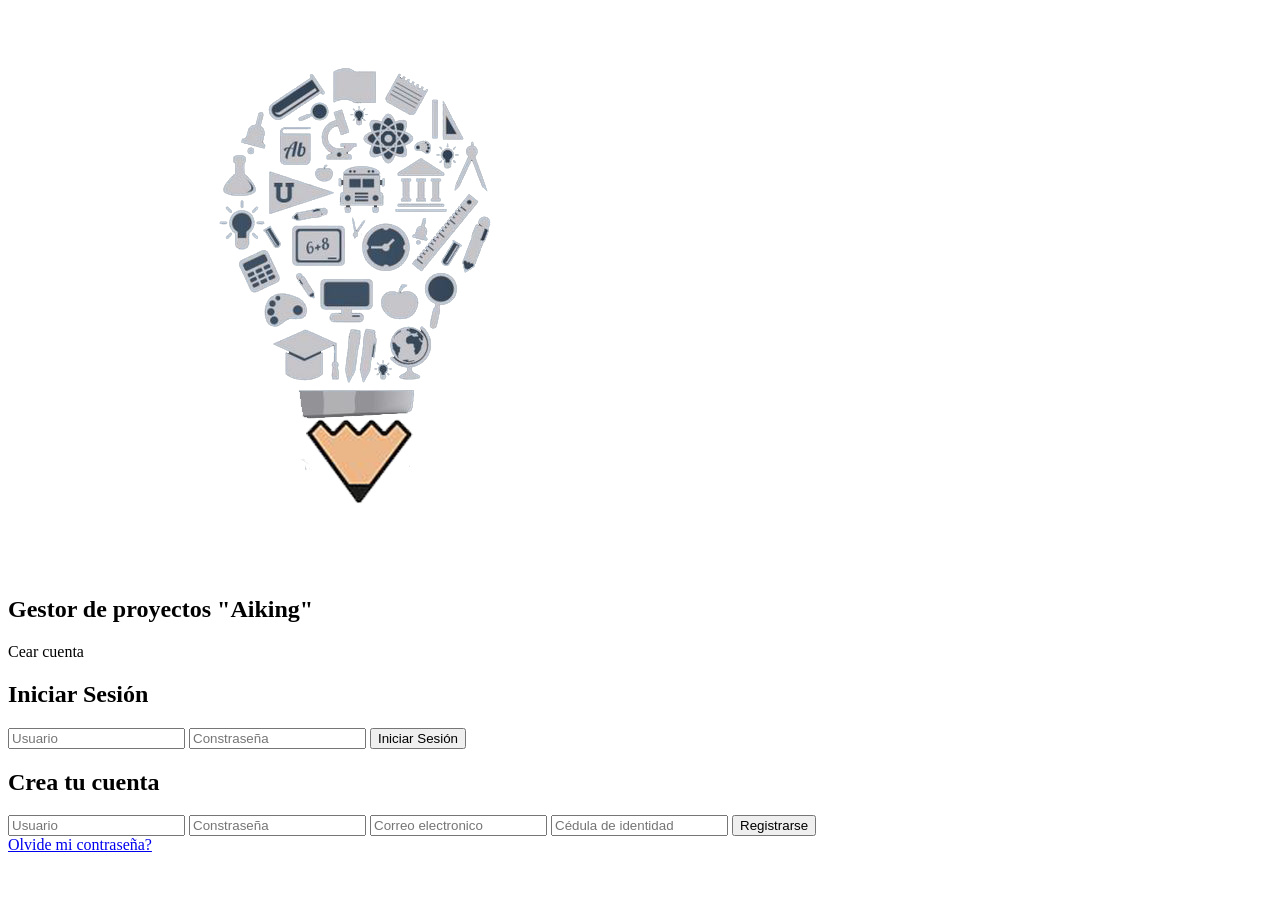
==== iniciarsesion.html @ 7ae7e7b0 "perfil pantalla del perfil del proyecto" ====
<!DOCTYPE html>
<html lang="en" dir="ltr">
  <head>
    <meta charset="utf-8">
    <title>Login Aiking</title>
    <link rel="stylesheet" href="Estilos/estilo.css">
  </head>
  <body>

    <div class="contenedor-izquierda">
      <img src="images/3.png" alt="foco">
      <br>
      <h2>Gestor de proyectos "Aiking"</h2>
    </div>


    <div class="contenedor-form">
      <div class="toggle">
        <span>Cear cuenta</span>
      </div>

        <div class="formulario">
          <h2>Iniciar Sesión</h2>
          <form action="a">
            <input type="text" placeholder="Usuario" required>
            <input type="password" placeholder="Constraseña" required>
            <input type="submit" value="Iniciar Sesión">
          </form>
        </div>

        <div class="formulario">
          <h2>Crea tu cuenta</h2>
          <form action="a">
            <input type="text" placeholder="Usuario" required>
            <input type="password" placeholder="Constraseña" required>
            <input type="email" placeholder="Correo electronico" required>
            <input type="text" name="Telefono" placeholder="Cédula de identidad">

            <input type="button" value="Registrarse">



          </form>
        </div>

        <div class="reset-password">
          <a href="a">Olvide mi contraseña?</a>
        </div>

    </div>
<script src="javaScript\jquery-3.1.1.min.js"></script>
<script src="javaScript\main.js"></script>
  </body>
</html>
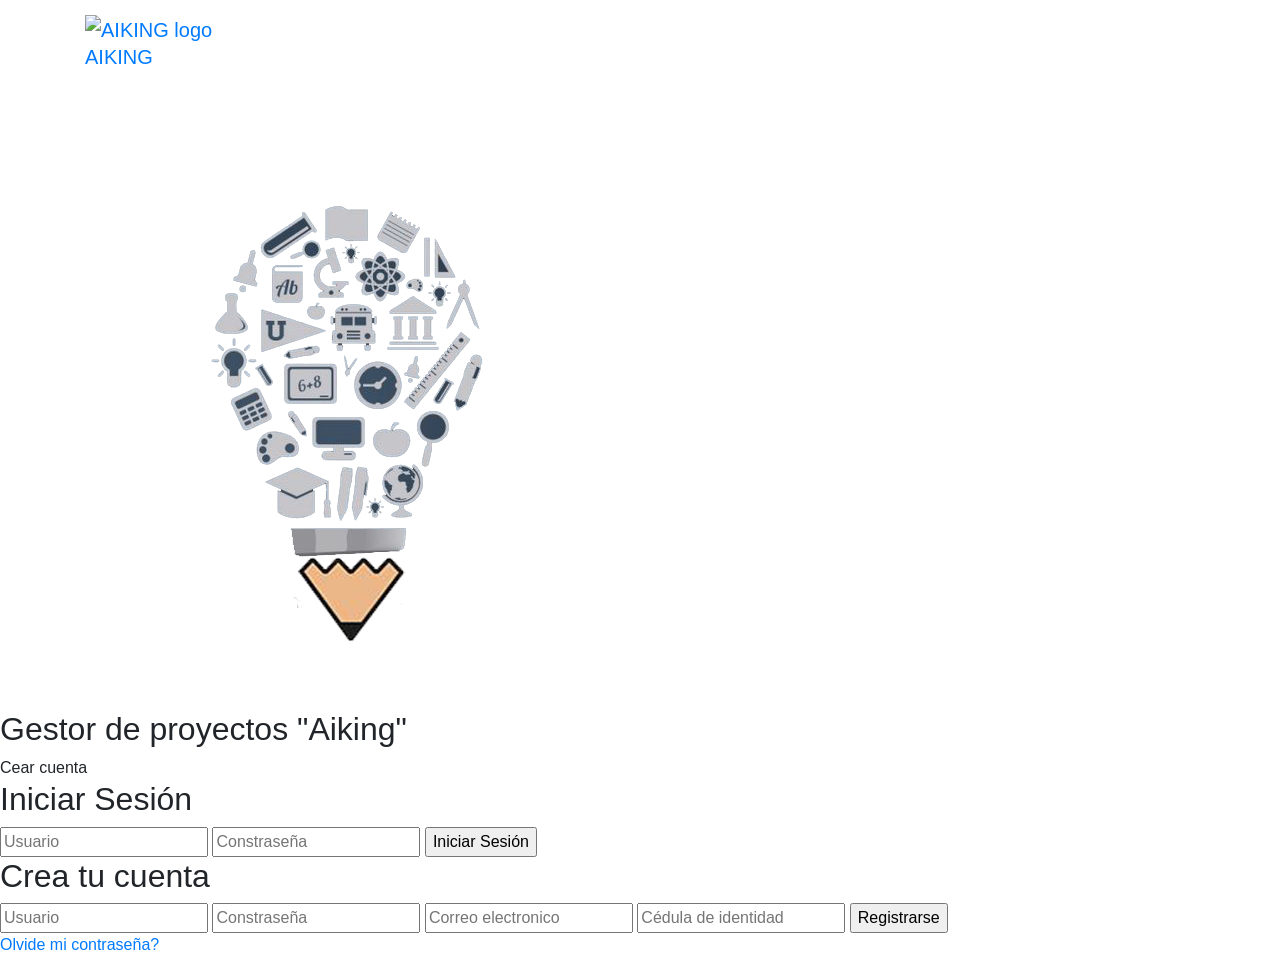
==== commit f4ddec59: "Update iniciarsesion.html Header" ====
--- a/iniciarsesion.html
+++ b/iniciarsesion.html
@@ -4,8 +4,34 @@
     <meta charset="utf-8">
     <title>Login Aiking</title>
     <link rel="stylesheet" href="Estilos/estilo.css">
+    <!-- Bootstrap CSS -->
+    <link rel="stylesheet" href="https://stackpath.bootstrapcdn.com/bootstrap/4.3.1/css/bootstrap.min.css" integrity="sha384-ggOyR0iXCbMQv3Xipma34MD+dH/1fQ784/j6cY/iJTQUOhcWr7x9JvoRxT2MZw1T" crossorigin="anonymous">
   </head>
   <body>
+
+    <!--<!----------------------------------------------NAVBAR--------------------------------------------->
+        <div class="cabecera">
+          <nav id="header" class="navbar">
+        <!--<nav id="header" class="navbar navbar-expand-lg navbar-dark bg-dark">-->
+
+          <div class="container" style="height: 50px" id="head">
+              <a  class="navbar-brand" href="#">
+                <img src="imagenes/foco.png" alt="AIKING logo"></img>
+                <h5>AIKING</h5>
+              </a>
+
+          </div>
+        </nav>
+    <!------------------------------------------------------NAVBAR2---------------------------------------->
+        <!--<nav  class="navbar navbar-expand-lg navbar-dark bg-dark">-->
+          <div class="row text-center">
+          <div class="container" style="height: 80px" id="menu">
+
+        </div>
+      </div>
+      <!-----------------------------------------------------</nav>--------------------------------------->
+    </div>
+
 
     <div class="contenedor-izquierda">
       <img src="images/3.png" alt="foco">
@@ -21,7 +47,7 @@
 
         <div class="formulario">
           <h2>Iniciar Sesión</h2>
-          <form action="a">
+          <form action="perfilproyecto.html">
             <input type="text" placeholder="Usuario" required>
             <input type="password" placeholder="Constraseña" required>
             <input type="submit" value="Iniciar Sesión">
@@ -36,7 +62,7 @@
             <input type="email" placeholder="Correo electronico" required>
             <input type="text" name="Telefono" placeholder="Cédula de identidad">
 
-            <input type="button" value="Registrarse">
+            <input type="submit" value="Registrarse">
 
 
 
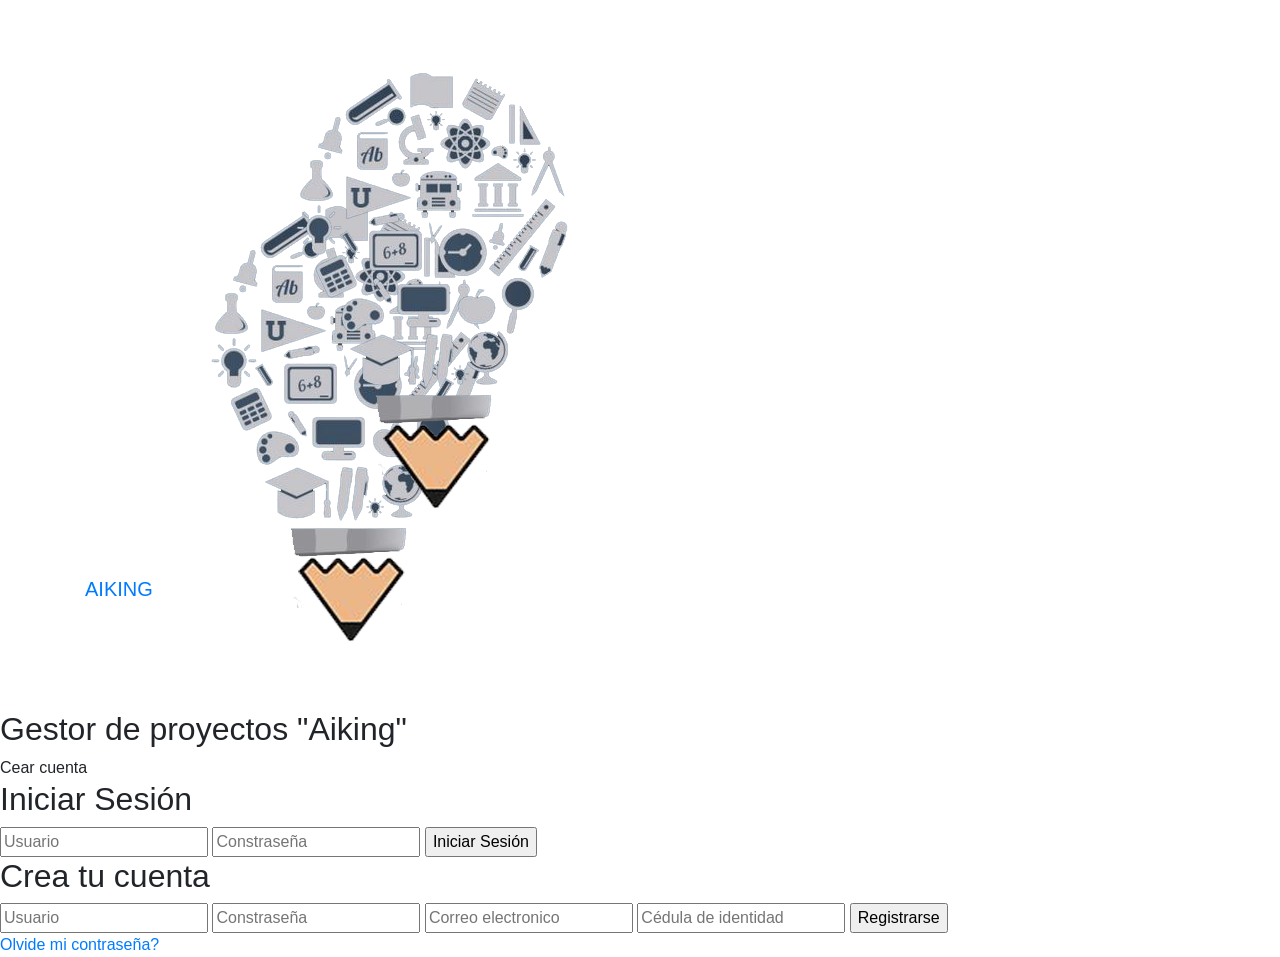
==== commit 8390ef7f: "Update iniciarsesion.html" ====
--- a/iniciarsesion.html
+++ b/iniciarsesion.html
@@ -16,7 +16,7 @@
 
           <div class="container" style="height: 50px" id="head">
               <a  class="navbar-brand" href="#">
-                <img src="imagenes/foco.png" alt="AIKING logo"></img>
+                <img src="images/3.png" alt="AIKING logo"></img>
                 <h5>AIKING</h5>
               </a>
 
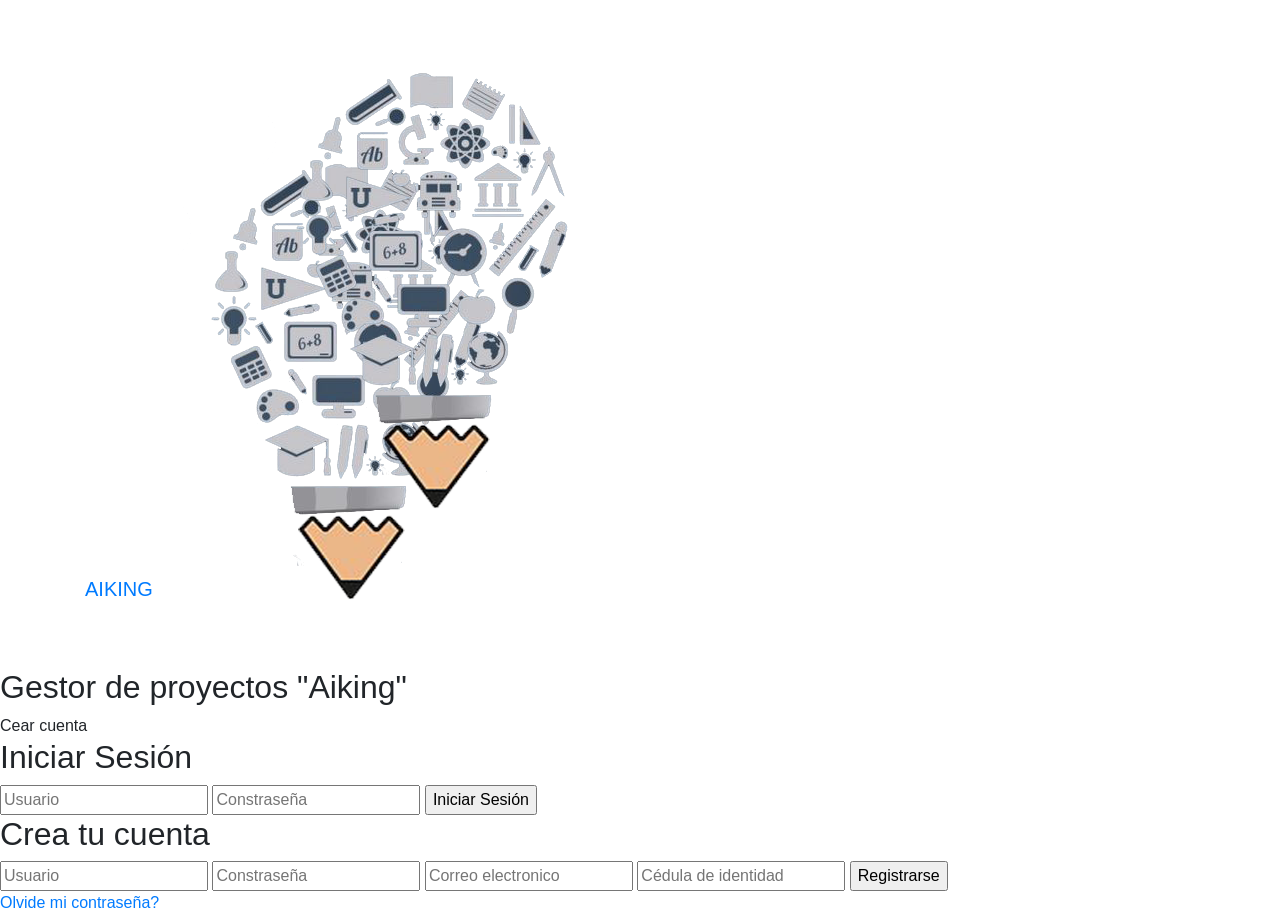
==== commit 6739b108: "Update iniciarsesion.html" ====
--- a/iniciarsesion.html
+++ b/iniciarsesion.html
@@ -14,7 +14,7 @@
           <nav id="header" class="navbar">
         <!--<nav id="header" class="navbar navbar-expand-lg navbar-dark bg-dark">-->
 
-          <div class="container" style="height: 50px" id="head">
+          <div class="container" style="height: 8px" id="head">
               <a  class="navbar-brand" href="#">
                 <img src="images/3.png" alt="AIKING logo"></img>
                 <h5>AIKING</h5>
